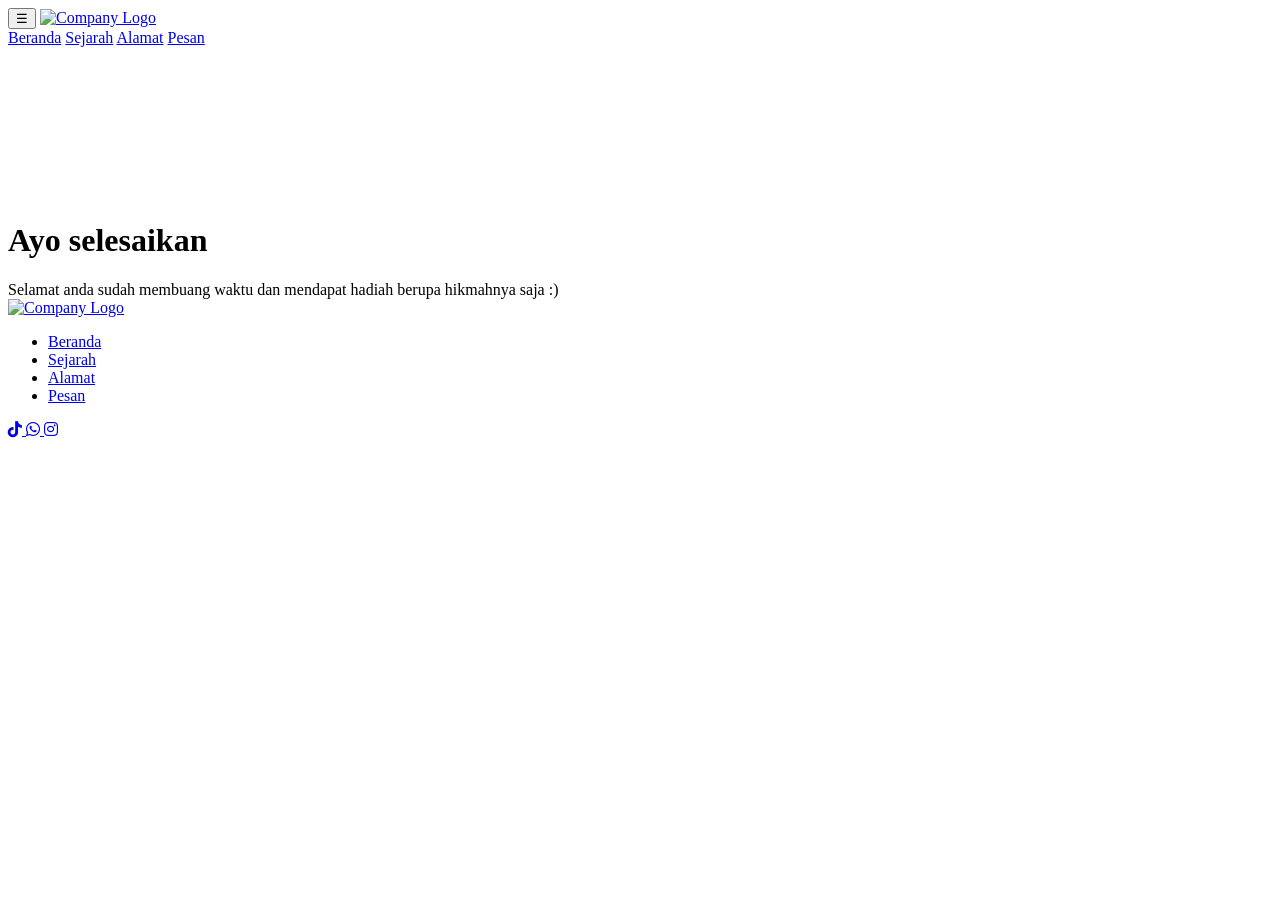
==== Game.html @ 6edf8b79 "Add files via upload" ====
<!DOCTYPE html>
<html lang="id">
<head>
    <meta charset="UTF-8">
    <meta name="viewport" content="width=device-width, initial-scale=1.0">
    <title>Hidden Game</title>
    <link rel="stylesheet" href="asset/game.css">
    <link rel="icon" type="image/x-icon" href="asset/Logo Bulet Kecil.png">
    <link rel="stylesheet" href="https://cdnjs.cloudflare.com/ajax/libs/font-awesome/6.0.0-beta3/css/all.min.css">
    <link href="https://fonts.googleapis.com/css2?family=Roboto:ital,wght@0,100;0,300;0,400;0,500;0,700;0,900;1,100;1,300;1,400;1,500;1,700;1,900&display=swap" rel="stylesheet">
</head>
<body>

    <!-- loading -->
    <div id="loading-overlay">
        <div class="loader"></div>
    </div>
    <!-- loading -->
    
    <!-- Navbar -->
    <header class="header">
        <button class="menu-toggle" id="menu-toggle">&#9776;</button>
        <a href="index.html" class="logo">
            <img src="asset/Header/Logo Bulet Kecil.png" alt="Company Logo">
        </a>
        <nav class="Navbar" id="navbar">
            <a href="index.html">Beranda</a>
            <a href="Sejarah.html">Sejarah</a>
            <a href="Alamat.html">Alamat</a>
            <a href="Pemesanan.html" >Pesan</a>
        </nav>
    </header>

    <!-- Welcome Video -->
    <div id="NaiK">
        <video autoplay loop muted plays-inline>
            <source src="asset/Header/Vidio Beranda.mp4" type="video/mp4">
        </video>
    </div>
    <!-- Welcome Video -->
    <!-- Navbar -->
    
    <!-- ISI -->
    <div class="container">
        <h1>Ayo selesaikan</h1>
        <div class="game-board"></div>
        <div id="congrats-message" class="hidden">Selamat anda sudah membuang waktu dan mendapat hadiah berupa hikmahnya saja :)</div>
    </div>
    <!-- ISI -->
        
  <!-- footer -->
  <footer>
    <div class="footer-section logo-section">
        <a href="Game.html">
            <img src="asset/Header/Logo Bulet Kecil.png" alt="Company Logo" class="logo">
        </a>        
    </div>
    <div class="footer-section nav-section">
        <nav>
            <ul>
                <li><a href="index.html">Beranda</a></li>
                <li><a href="Sejarah.html">Sejarah</a></li>
                <li><a href="Alamat.html">Alamat</a></li>
                <li><a href="Pemesanan.html">Pesan</a></li>
            </ul>
        </nav>
    </div>
    <div class="footer-section social-media-section">
        <a href="https://www.tiktok.com/@madewcfmo7n?_t=8pFHoxcq2Ex&_r=1" target="_blank" class="social-icon">
          <i class="fab fa-tiktok"></i>
        </a>
        <a href="https://wa.me/+6288703293943" target="_blank" class="social-icon">
            <i class="fab fa-whatsapp"></i>
        </a>
        <a href="https://www.instagram.com/sarisana_udengbali/" target="_blank" class="social-icon">
            <i class="fab fa-instagram"></i>
        </a>
    </div>
  <!-- footer -->
</body>

<script src="asset/game.jsx"></script>

</html>
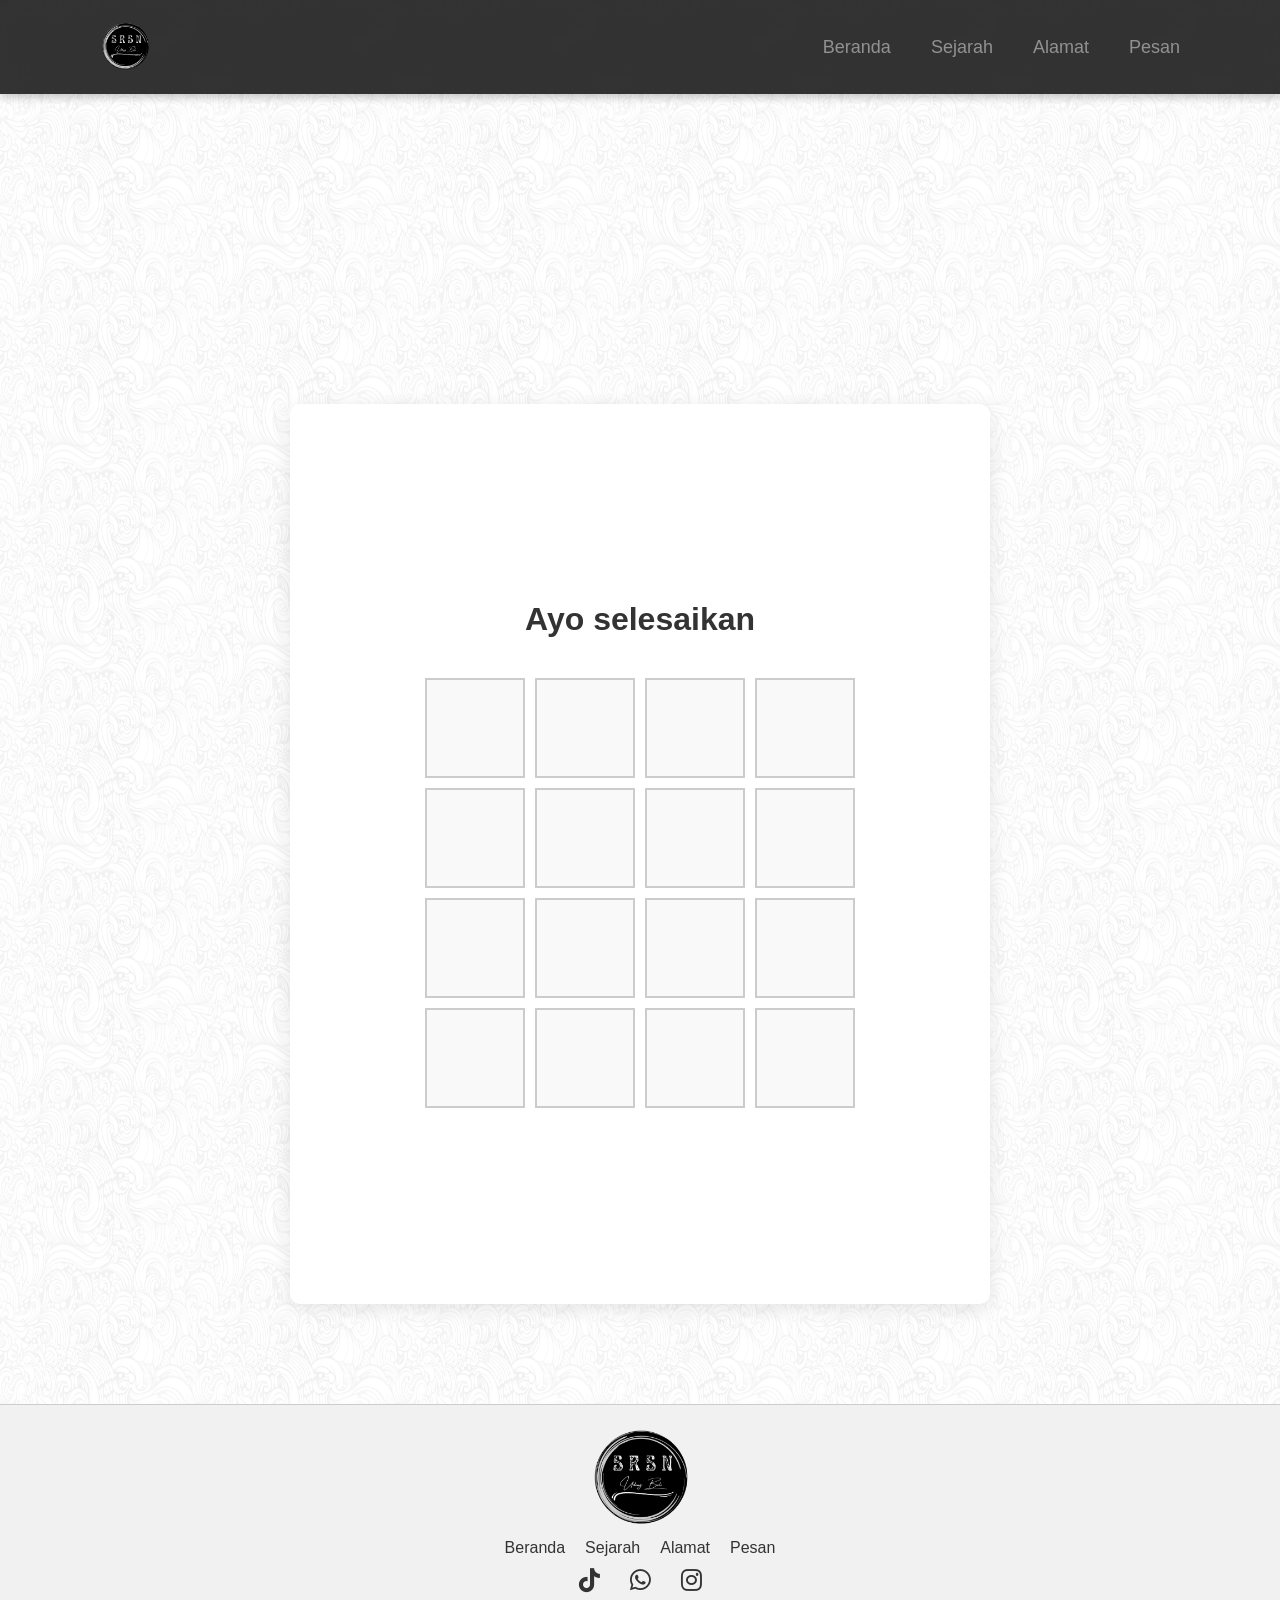
==== commit b1116738: "Update Game.html" ====
--- a/Game.html
+++ b/Game.html
@@ -69,7 +69,7 @@
         <a href="https://www.tiktok.com/@madewcfmo7n?_t=8pFHoxcq2Ex&_r=1" target="_blank" class="social-icon">
           <i class="fab fa-tiktok"></i>
         </a>
-        <a href="https://wa.me/+6288703293943" target="_blank" class="social-icon">
+        <a href="https://wa.me/+6285179590346" target="_blank" class="social-icon">
             <i class="fab fa-whatsapp"></i>
         </a>
         <a href="https://www.instagram.com/sarisana_udengbali/" target="_blank" class="social-icon">
--- a/asset/game.css
+++ b/asset/game.css
@@ -0,0 +1,386 @@
+* {
+    margin: 0;
+    padding: 0;
+    box-sizing: border-box;
+}
+
+body {
+    min-height: 100vh;
+    background: url('back.png') repeat;
+    background-size: 200px 200px;
+    background-position: center;
+    font-family: 'Roboto', sans-serif;
+}
+
+/* loading */
+#loading-overlay {
+    position: fixed;
+    top: 0;
+    left: 0;
+    width: 100%;
+    height: 100%;
+    background-color: rgba(0, 0, 0, 0.8); 
+    display: flex;
+    justify-content: center;
+    align-items: center;
+    z-index: 9999;
+}
+
+.loader {
+    border: 5px solid rgba(0, 0, 0, 0.3); 
+    border-radius: 50%;
+    width: 60px; 
+    height: 60px; 
+    animation: spin 1s linear infinite;
+    box-shadow: 0 0 15px rgba(207, 207, 207, 0.5); 
+}
+
+@keyframes spin {
+    0% { 
+        transform: rotate(0deg);
+        border-top-color: #ffffff; 
+    }
+    50% { 
+        border-top-color: #f9a368;
+    }
+    100% { 
+        transform: rotate(360deg);
+        border-top-color: #ffffff; 
+    }
+}
+
+@keyframes fadeIn {
+    0%, 100% { opacity: 0.8; }
+    50% { opacity: 1; }
+}
+
+body.loaded #loading-overlay {
+    display: none;
+}
+/* loading */
+
+/* Navbar */
+.header {
+    position: fixed;
+    top: 0;
+    left: 0;
+    width: 100%;
+    padding: 20px 100px;
+    background: rgba(0, 0, 0, 0.8);
+    box-shadow: 0 4px 8px rgba(0, 0, 0, 0.2);
+    backdrop-filter: blur(10px);
+    display: flex;
+    justify-content: space-between;
+    align-items: center;
+    z-index: 10;
+    transition: background-color 0.3s ease, box-shadow 0.3s ease;
+}
+
+.logo img {
+    height: 50px;
+    width: 50px;
+}
+
+.header .logo {
+    order: 1;
+}
+
+.menu-toggle {
+    display: none;
+    font-size: 24px;
+    background: none;
+    border: none;
+    color: white;
+    cursor: pointer;
+    order: 2;
+}
+
+.Navbar {
+    display: flex;
+    align-items: center;
+    order: 3;
+}
+
+.Navbar a {
+    position: relative;
+    font-size: 18px;
+    color: rgb(145, 145, 145);
+    font-weight: 500;
+    text-decoration: none;
+    margin-left: 40px;
+    transition: 0.3s;
+}
+
+.Navbar a:hover {
+    color: #f9a368;
+}
+
+.Navbar a.highlighted {
+    color: #f9a368;
+}
+
+.Navbar a::before {
+    content: '';
+    position: absolute;
+    top: 100%;
+    left: 0;
+    width: 0;
+    height: 2px;
+    background-color:rgb(145, 145, 145);
+    transition: 0.3s;
+}
+
+.Navbar a:hover::before {
+    width: 100%;
+    height: 2px;
+    background-color: #f9a368;
+}
+
+
+/* Media Querry Header */
+@media (max-width: 768px) {
+    .header {
+        padding: 10px; /* Adjust padding for mobile */
+        background: rgba(0, 0, 0, 1); /* Solid black background */
+        position: fixed; /* Position relative for mobile */
+        box-shadow: none; /* Remove shadow if needed */
+    }
+
+    .Navbar {
+        display: none; /* Initially hide the navbar */
+        position: absolute; /* Position it absolutely */
+        top: 100%; /* Position it directly below the header */
+        right: 0;
+        background: rgba(0, 0, 0, 1); /* Solid black background for mobile */
+        flex-direction: column; /* Stack items vertically */
+        width: 100%; /* Full width of the screen */
+        box-shadow: 0 4px 8px rgba(0, 0, 0, 0.2); /* Add shadow if needed */
+        z-index: 101;
+    }
+
+    .Navbar.active {
+        display: flex; /* Display when active */
+    }
+
+    .Navbar a {
+        margin: 15px 20px; /* Adjust margins for mobile */
+        color: #fff; /* White text on mobile */
+    }
+
+    .menu-toggle {
+        display: block; /* Show menu toggle on mobile */
+    }
+} 
+/* End Header */
+
+/* Welcome Video? */
+#NaiK {
+    position: relative;
+    padding-top: 30%; 
+    height: 0; 
+    overflow: hidden;
+    max-width: 100%; 
+    margin: auto; 
+}
+
+#NaiK video {
+    position: absolute;
+    top: 0;
+    left: 0;
+    width: 100%;
+    height: 100%;
+    object-fit: cover; /* Biar pas horizontal */
+}
+
+@media (max-width: 768px) {
+    #NaiK {
+        padding-top: 70%;
+    }
+}
+
+/* GAME */
+
+h1 {
+    text-align: center;
+    margin-bottom: 20px;
+    color: #333;
+}
+
+.container {
+    display: flex; /* Gunakan flexbox */
+    flex-direction: column; /* Atur arah konten menjadi kolom */
+    align-items: center; /* Pusatkan item secara horizontal */
+    justify-content: center; /* Pusatkan item secara vertikal */
+    height: 100vh; /* Tinggi kontainer penuh layar */
+    text-align: center;
+    background-color: #fff; /* Warna latar belakang kontainer game */
+    border-radius: 10px;
+    box-shadow: 0 4px 20px rgba(0, 0, 0, 0.1);
+    padding: 20px;
+    max-width: 700px; /* Lebar maksimal kontainer */
+    margin: auto; /* Pusatkan kontainer di layar */
+    margin-top: 20px;
+}
+
+.game-board {
+    display: grid; /* Tetap menggunakan grid untuk menampilkan kartu */
+    grid-template-columns: repeat(4, 1fr); /* 4 kolom */
+    gap: 10px;
+    margin-top: 20px; /* Jarak di atas game board */
+}
+
+.card {
+    width: 100px;
+    height: 100px;
+    background-color: #f9f9f9;
+    border: 2px solid #ccc;
+    display: flex;
+    justify-content: center;
+    align-items: center;
+    font-size: 24px;
+    cursor: pointer;
+    transition: background-color 0.3s;
+}
+
+.card img {
+    width: 100%;
+    height: 100%;
+    display: none; /* Sembunyikan gambar awal */
+}
+
+.card.flipped img {
+    display: block; /* Tampilkan gambar saat kartu dibalik */
+}
+
+.card.flipped {
+    background-color: #f9a368; /* Warna saat kartu dibalik */
+}
+
+#congrats-message {
+    margin-top: 20px;
+    color: #f9a368; /* Warna pesan selamat */
+    font-weight: bold;
+    display: none; /* Sembunyikan pesan selamat awal */
+}
+
+@media (max-width: 768px) {
+    .container {
+        height: auto; /* Tinggi kontainer otomatis */
+        padding-bottom: 150px; /* Lebih sedikit padding untuk layar kecil */
+    }
+
+    .game-board {
+        grid-template-columns: repeat(4, 1fr); /* 4 kolom sejajar secara horizontal */
+        gap: 5px; /* Kurangi jarak antar kartu */
+    }
+
+    .card {
+        width: 70px; /* Ukuran kartu lebih kecil */
+        height: 70px; /* Tinggi kartu lebih kecil */
+        font-size: 14px; /* Ukuran font lebih kecil */
+    }
+
+    #congrats-message {
+        font-size: 14px; /* Ukuran font pesan lebih kecil */
+        padding: 10px; /* Sedikit padding untuk estetika */
+    }
+}
+
+
+/* GAME */
+
+/* Footer */
+footer {
+    margin-top: 100px;
+    display: flex;
+    flex-direction: column;
+    align-items: center;
+    padding: 20px;
+    background-color: #f1f1f1;
+    border-top: 1px solid #ccc;
+}
+
+.footer-section {
+    display: flex;
+    flex-direction: column;
+    align-items: center;
+    margin-bottom: 20px;
+}
+
+.logo-section {
+    margin-bottom: 10px;
+}
+
+.logo {
+    width: 100px;
+}
+
+.nav-section {
+    margin-bottom: 10px;
+}
+
+nav ul {
+    list-style-type: none;
+    padding: 0;
+    margin: 0;
+    display: flex;
+    flex-wrap: wrap;
+    justify-content: center;
+}
+
+nav ul li {
+    text-align: center;
+    margin: 0 10px;
+}
+
+nav ul li a {
+    text-decoration: none;
+    color: #333;
+    font-size: 16px;
+    transition: background-color 0.3s ease, color 0.3s ease;
+}
+
+nav ul li a:hover {
+    color: #f9a368;
+}
+
+.social-media-section {
+    display: flex;
+    flex-direction: row;
+    align-items: center;
+    gap: 30px;
+}
+
+.social-icon {
+    font-size: 24px;
+    color: #333;
+    text-decoration: none;
+    transition: background-color 0.3s ease, color 0.3s ease;
+}
+
+.social-icon:hover {
+    color: #f9a368;
+}
+
+@media (max-width: 768px) {
+    .footer-section {
+        align-items: flex-start;
+    }
+
+    .nav-section {
+        margin-top: 20px;
+    }
+
+    nav ul {
+        flex-direction: column;
+    }
+
+    nav ul li {
+        margin: 5px 0;
+    }
+
+    .social-media-section {
+        justify-content: center;
+    }
+}
+/* Footer */
